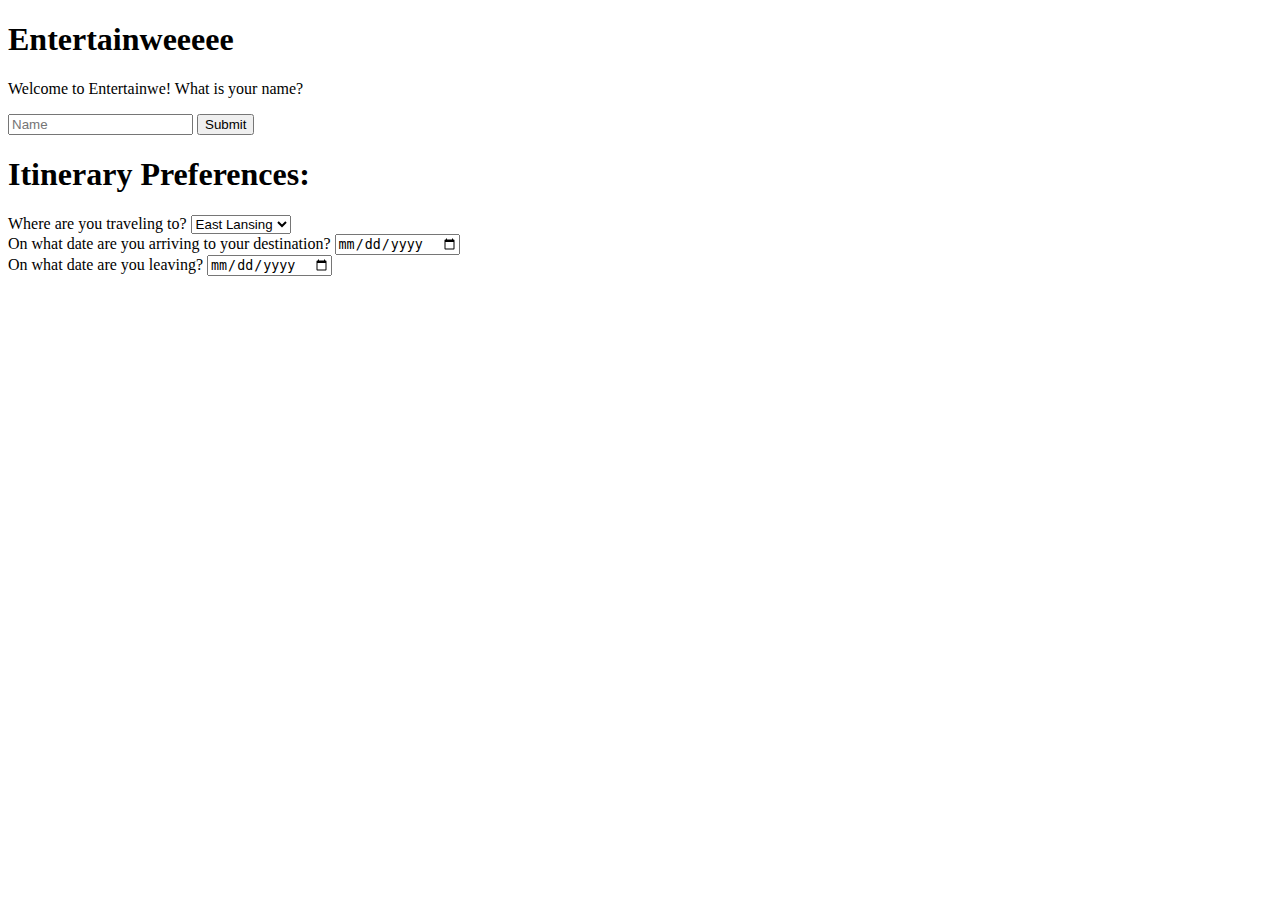
==== spartahackvii-main/index.html @ 10315155 "added to html" ====
<!DOCTYPE html>
<html lang="en">
<head>
    <meta charset="UTF-8">
    <meta http-equiv="X-UA-Compatible" content="IE=edge">
    <meta name="viewport" content="width=device-width, initial-scale=1.0">
    <title></title> <!--title of the tap -->
    <link rel="stylesheet" href="./style.css">  <!-- include the style.css file for the presentation-->
</head>
<body>
    <h1>Entertainweeeee</h1>    <!--header of the page-->
    <p>Welcome to Entertainwe! What is your name?</p>   <!--p stands for paragraph-->
    <form action = "index.html" method="GET">   <!--variables stored and will be use in app.js???-->
        <input type="text" name="name" placeholder="Name">
        <button type="submit">Submit</button>
    </form>
    
    <form action = "index.html" method="GET" id="preferences">  <!--variables stored and will be use in app.js???-->    
    <h1>Itinerary Preferences:</h1>

    <label for="location">Where are you traveling to?</label>
    <select id = "location">  
        <option> East Lansing </option>   
    </select>
    <br>

    <label for="begin_date">On what date are you arriving to your destination?</label>
    <input type="date" id="begin_date" name="begin_date" placeholder="Arrival Date">
    <br>

    <label for="end_date">On what date are you leaving?</label>
    <input type="date" id="end_date" name="end_date" placeholder="Departure Date">
    <br>

    </form>
</body>
</html>
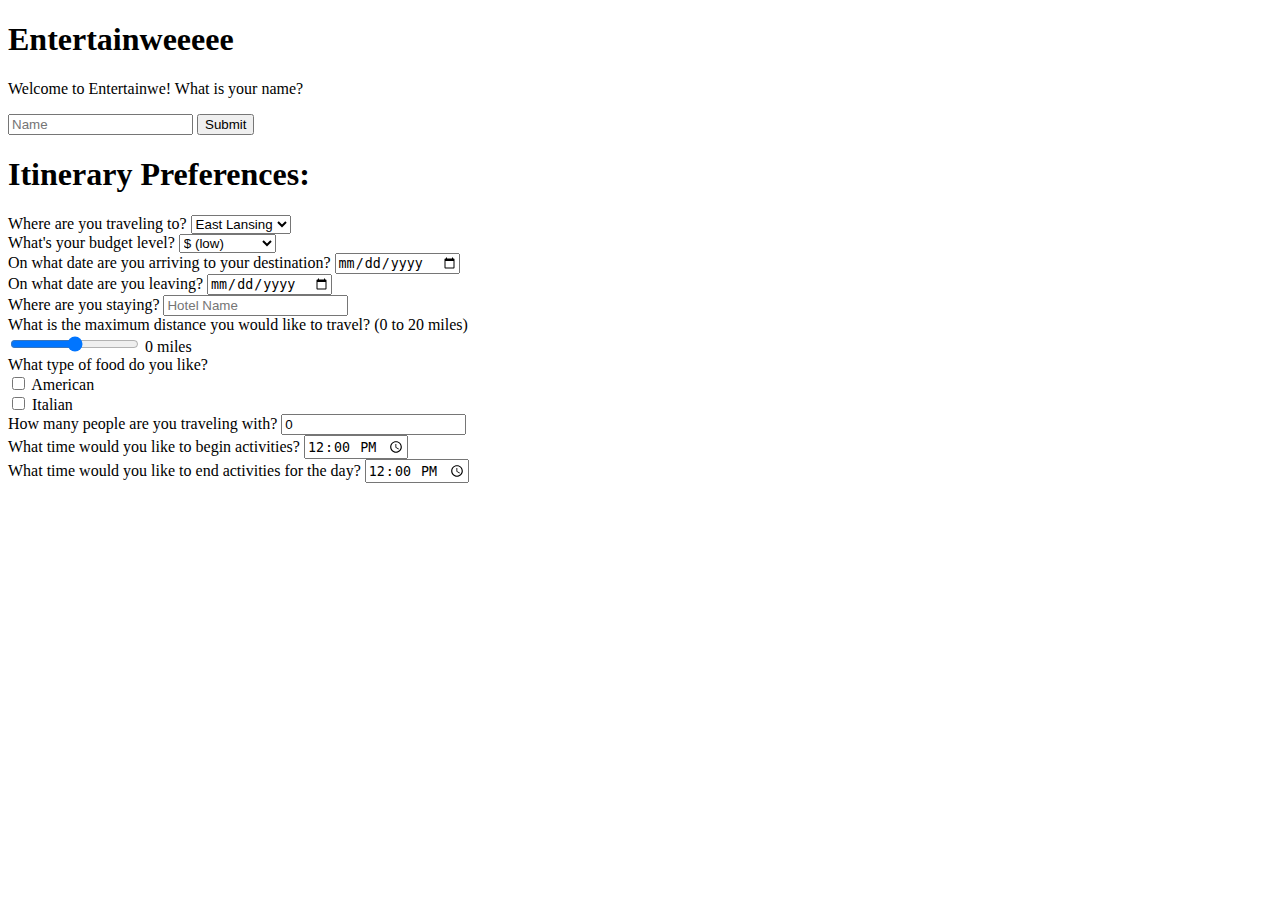
==== commit 5f8f6b43: "added to html" ====
--- a/spartahackvii-main/index.html
+++ b/spartahackvii-main/index.html
@@ -24,6 +24,14 @@
     </select>
     <br>
 
+    <label for="budget">What's your budget level?  </label>
+    <select id = "budget">  
+        <option> $ (low) </option> 
+        <option> $$ (medium) </option>
+        <option> $$$ (high) </option>        
+    </select>
+    <br>
+
     <label for="begin_date">On what date are you arriving to your destination?</label>
     <input type="date" id="begin_date" name="begin_date" placeholder="Arrival Date">
     <br>
@@ -32,6 +40,36 @@
     <input type="date" id="end_date" name="end_date" placeholder="Departure Date">
     <br>
 
+    <label for="hotel">Where are you staying?</label>
+    <input type="text" id="hotel" name="hotel" placeholder="Hotel Name">
+    <br>
+
+    <label for="radius">What is the maximum distance you would like to travel? (0 to 20 miles)</label>
+    <br>
+    <input type="range" min="0" max="20" step="5" value="10" class="slider" id="radius" oninput="this.nextElementSibling.value = this.value">
+    <output>0</output> miles
+    <br>
+
+    <label for="food">What type of food do you like?</label>
+    <br>
+    <input type="checkbox" id="food1" name="food1" value="American">
+    <label for="food1"> American </label><br>
+    <input type="checkbox" id="food2" name="food2" value="Italian">
+    <label for="food2"> Italian</label>
+    <br>
+
+    <label for="num_people">How many people are you traveling with?</label>
+    <input type="number" id="num_people" name="num+people" value="0" size="3" min="0">
+    <br>
+
+    <label for="begin_time">What time would you like to begin activities?</label>
+    <input type="time" id="begin_time" name="begin_time" value="12:00">
+    <br>
+
+    <label for="end_time">What time would you like to end activities for the day?</label>
+    <input type="time" id="end_time" name="end_time" value="12:00">
+    <br>
+
     </form>
 </body>
 </html>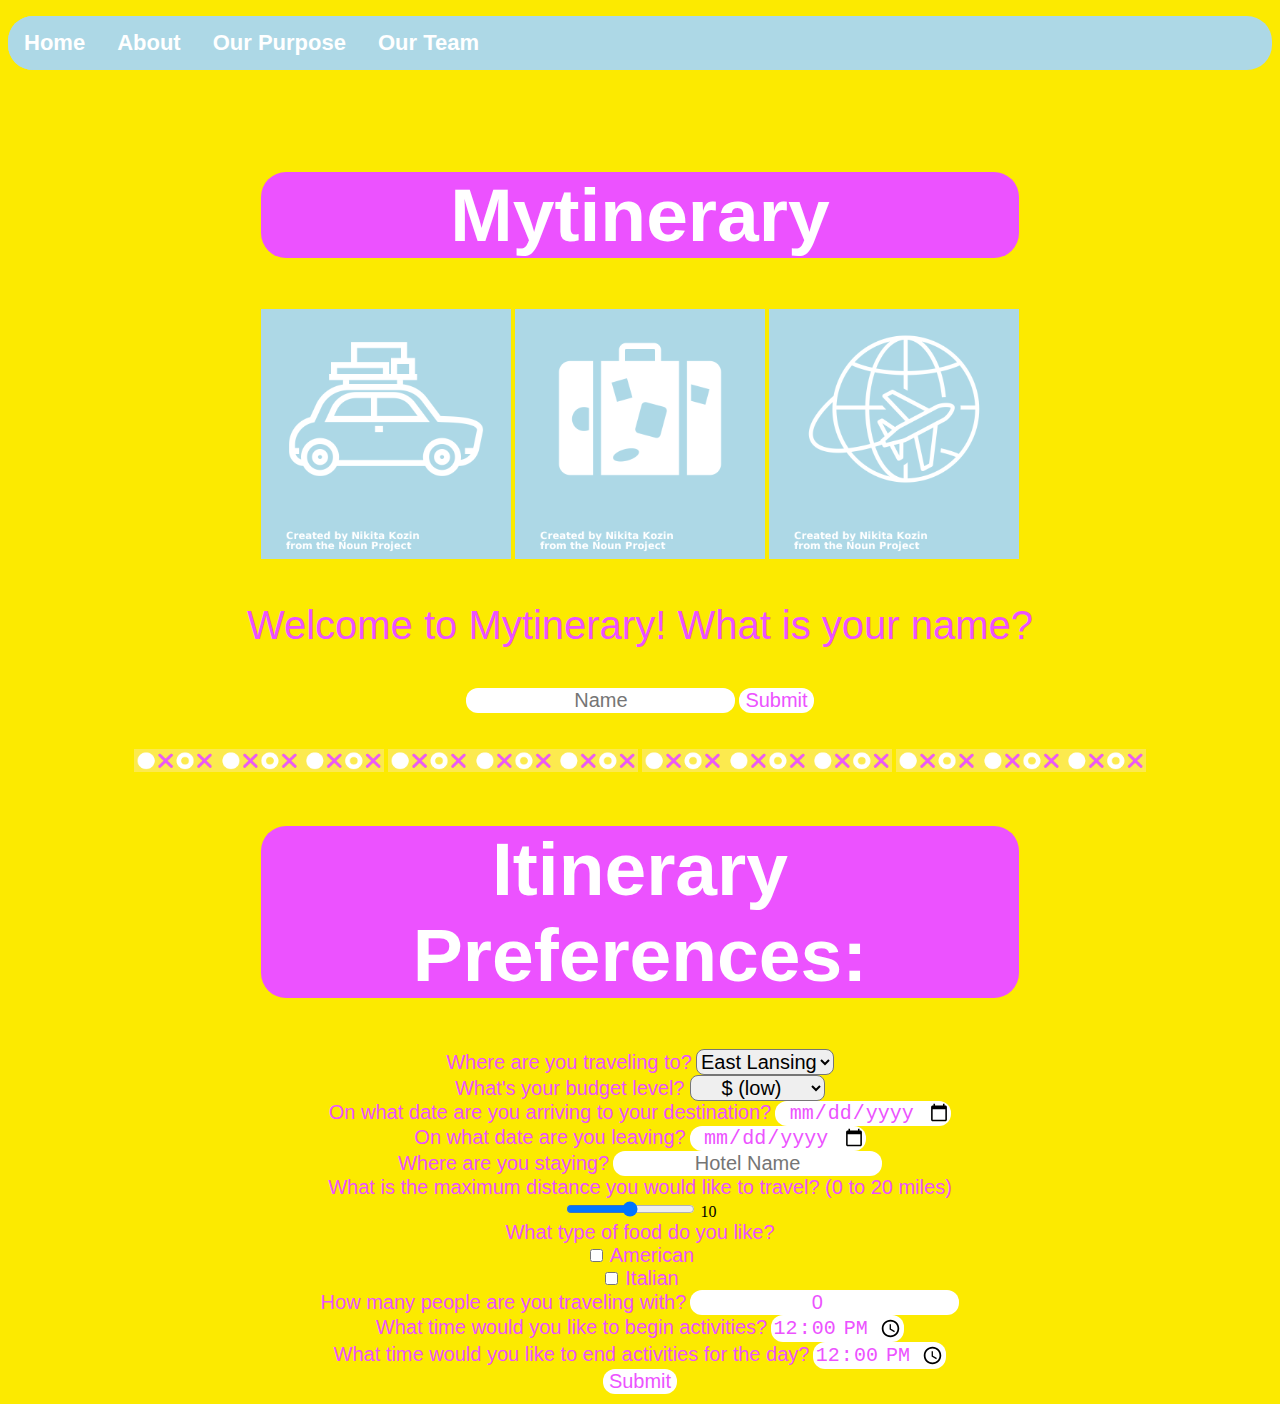
==== commit 0992b5b6: "added other html pages" ====
--- a/spartahackvii-main/index.html
+++ b/spartahackvii-main/index.html
@@ -8,12 +8,36 @@
     <link rel="stylesheet" href="./style.css">  <!-- include the style.css file for the presentation-->
 </head>
 <body>
-    <h1>Entertainweeeee</h1>    <!--header of the page-->
-    <p>Welcome to Entertainwe! What is your name?</p>   <!--p stands for paragraph-->
+    <ul>
+        <li><a class="active" href="index.html">Home</a></li>
+        <li><a href="about.html">About</a></li>
+        <li><a href="#purpose">Our Purpose</a></li>
+        <li><a href="#team">Our Team</a></li>
+    </ul>
+    <br>
+    <br>
+    <h1>Mytinerary</h1>    <!--header of the page-->
+    <img src="0travel_icon.png" alt="Travel Icon">
+    <img src="travel_icon0.png" alt="Travel Icon">
+    <img src="travel_icon.png" alt="Travel Icon">
+    <p>Welcome to Mytinerary! What is your name?</p>   <!--p stands for paragraph-->
     <form action = "index.html" method="GET">   <!--variables stored and will be use in app.js???-->
         <input type="text" name="name" placeholder="Name">
         <button type="submit">Submit</button>
     </form>
+
+    <br>
+
+    <br>
+
+    <div class="CanvaDesign">
+        <img src="design.png" alt="Canva Design">
+        <img src="design.png" alt="Canva Design">
+        <img src="design.png" alt="Canva Design">
+        <img src="design.png" alt="Canva Design">
+    </div>
+
+    
     
     <form action = "index.html" method="GET" id="preferences">  <!--variables stored and will be use in app.js???-->    
     <h1>Itinerary Preferences:</h1>
@@ -32,44 +56,44 @@
     </select>
     <br>
 
-    <label for="begin_date">On what date are you arriving to your destination?</label>
-    <input type="date" id="begin_date" name="begin_date" placeholder="Arrival Date">
+        <label for="begin_date">On what date are you arriving to your destination?</label>
+        <input type="date" id="begin_date" name="begin_date" placeholder="Arrival Date">
     <br>
 
-    <label for="end_date">On what date are you leaving?</label>
-    <input type="date" id="end_date" name="end_date" placeholder="Departure Date">
+        <label for="end_date">On what date are you leaving?</label>
+        <input type="date" id="end_date" name="end_date" placeholder="Departure Date">
     <br>
 
-    <label for="hotel">Where are you staying?</label>
-    <input type="text" id="hotel" name="hotel" placeholder="Hotel Name">
+        <label for="hotel">Where are you staying?</label>
+        <input type="text" id="hotel" name="hotel" placeholder="Hotel Name">
     <br>
 
-    <label for="radius">What is the maximum distance you would like to travel? (0 to 20 miles)</label>
+        <label for="radius">What is the maximum distance you would like to travel? (0 to 20 miles)</label>
     <br>
-    <input type="range" min="0" max="20" step="5" value="10" class="slider" id="radius" oninput="this.nextElementSibling.value = this.value">
-    <output>0</output> miles
+        <input type="range" min="0" max="20" step="5" value="10" class="slider" id="radius" oninput="this.nextElementSibling.value = this.value">
+        <output>10</output> 
     <br>
 
-    <label for="food">What type of food do you like?</label>
+        <label for="food">What type of food do you like?</label>
     <br>
-    <input type="checkbox" id="food1" name="food1" value="American">
-    <label for="food1"> American </label><br>
-    <input type="checkbox" id="food2" name="food2" value="Italian">
-    <label for="food2"> Italian</label>
+        <input type="checkbox" id="food1" name="food1" value="American">
+        <label for="food1"> American </label><br>
+        <input type="checkbox" id="food2" name="food2" value="Italian">
+        <label for="food2"> Italian</label>
     <br>
 
-    <label for="num_people">How many people are you traveling with?</label>
-    <input type="number" id="num_people" name="num+people" value="0" size="3" min="0">
+        <label for="num_people">How many people are you traveling with?</label>
+        <input type="number" id="num_people" name="num+people" value="0" size="3" min="0">
     <br>
 
-    <label for="begin_time">What time would you like to begin activities?</label>
-    <input type="time" id="begin_time" name="begin_time" value="12:00">
+        <label for="begin_time">What time would you like to begin activities?</label>
+        <input type="time" id="begin_time" name="begin_time" value="12:00">
     <br>
 
-    <label for="end_time">What time would you like to end activities for the day?</label>
-    <input type="time" id="end_time" name="end_time" value="12:00">
+        <label for="end_time">What time would you like to end activities for the day?</label>
+        <input type="time" id="end_time" name="end_time" value="12:00">
     <br>
-
+        <input type="submit" value="Submit">
     </form>
 </body>
 </html>--- a/spartahackvii-main/style.css
+++ b/spartahackvii-main/style.css
@@ -0,0 +1,102 @@
+ul {
+    list-style-type: none;
+    margin: 3;
+    padding: 0;
+    overflow: hidden;
+    background-color: #add8e6;
+    border-radius: 25px;
+  }
+
+  li {
+    float: left;
+  }
+
+  li a {
+    display: block;
+    font-weight: bold; 
+    font-size: 22px;
+    font-family: Arial, Helvetica, sans-serif;
+    color: white;
+    text-align: center;
+    padding: 14px 16px;
+    text-decoration: none;
+  }
+
+  li a:hover:not(.active) {
+    background-color: #add8e6;
+  }
+
+  .active {
+    background-color: #add8e6;
+
+  }
+
+  body{
+    background-color: #fcea00;
+    text-align: center;
+}
+h1{
+    font-family: Arial, Helvetica, sans-serif;
+    background-color: #ec52ff;
+    background-size: contain;
+    color: white;
+    max-width: 60%;
+    border-radius: 25px;
+    margin-left: 20%;
+    font-size: 75px;
+}
+p{
+    font-family: Arial, Helvetica, sans-serif;
+    font-size: 40px;
+    color: #ec52ff;
+}
+
+button{
+    border-radius: 12px;
+    color: #ec52ff;
+    background-color: white;
+    border:rosybrown;
+    font-size: 20px;
+}
+
+input{
+    border-radius: 12px;
+    text-align: center;
+    font-size: 20px;
+    color: #ec52ff;
+    border:rosybrown;
+    background-color: white;
+    /*#FA26A0*/
+}
+
+label{
+    border-radius: 8px;
+    text-align: center;
+    font-size: 20px;
+    color: #ec52ff;
+    font-family: Arial, Helvetica, sans-serif;
+}
+
+select{
+    font-family: Arial, Helvetica, sans-serif;
+    border-radius: 8px;
+    text-align: center;
+    color: $ec52ff;
+    font-size: 20px;
+}
+
+img{
+  width: 250px;
+  filter: invert();
+  background-color: #522719;
+}
+
+.CanvaDesign{
+  margin:0px;
+  filter: invert();
+}
+
+
+
+
+
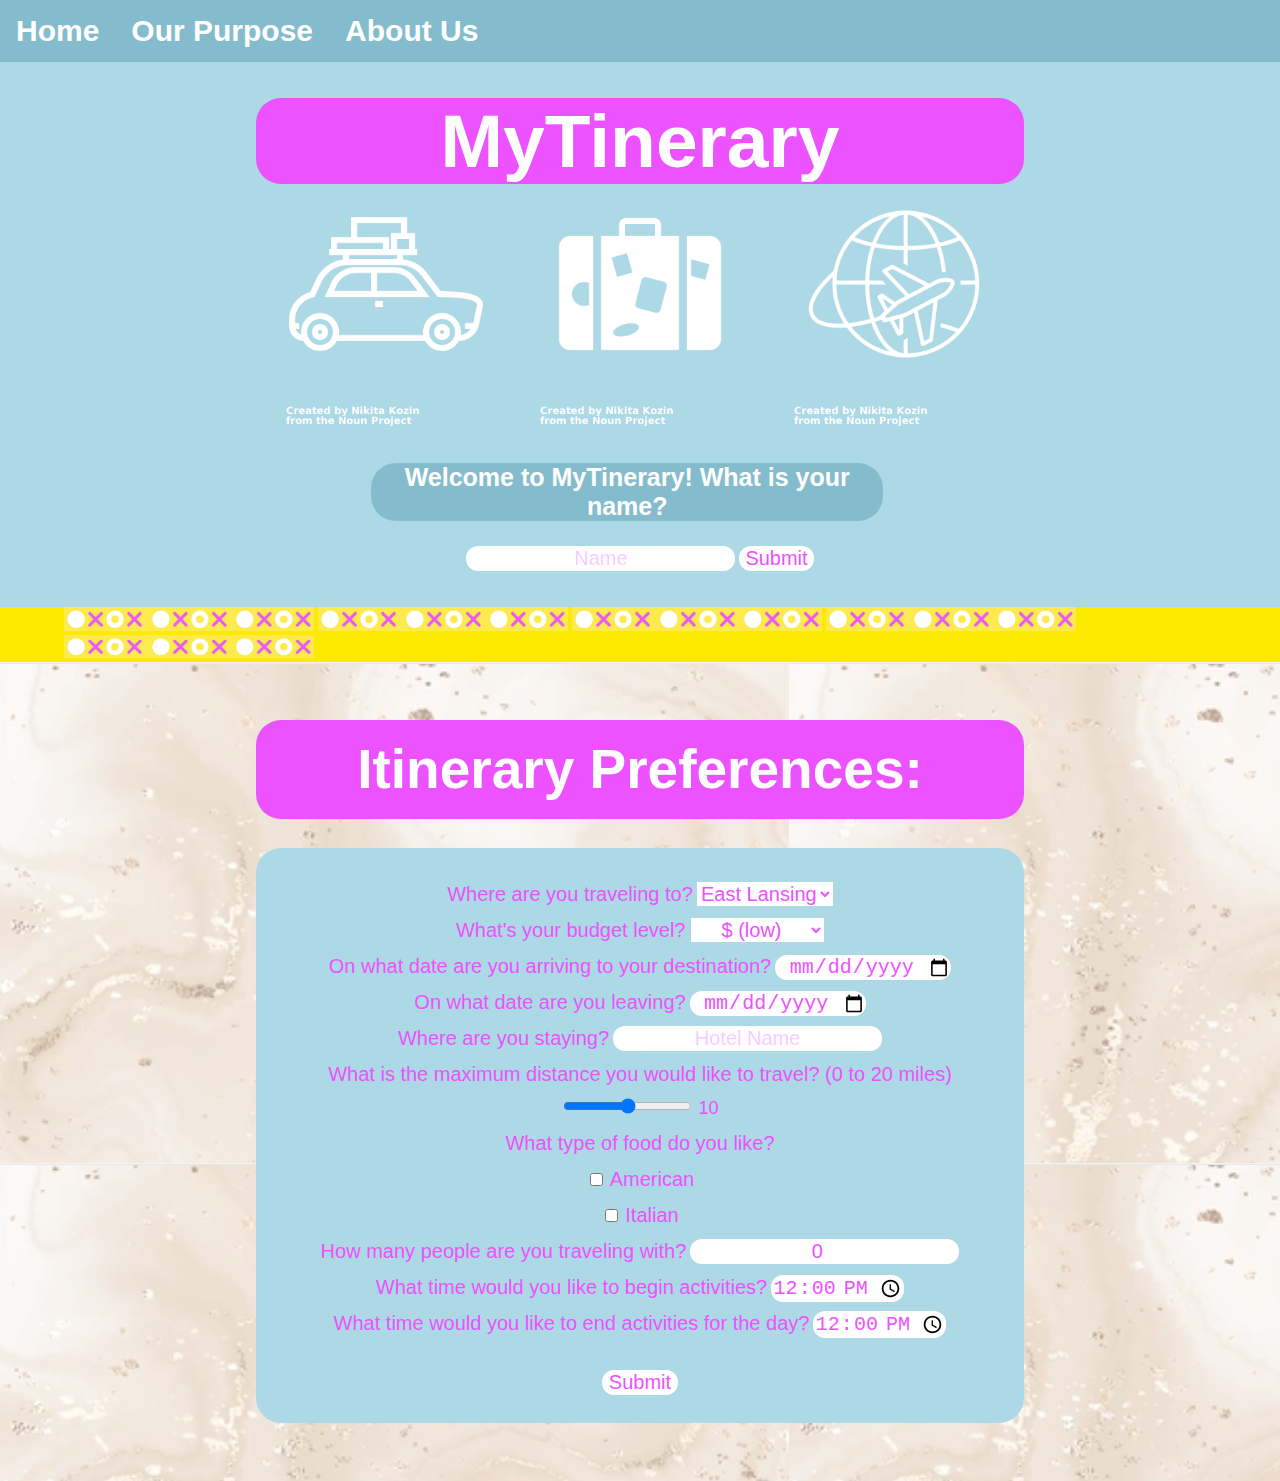
==== commit 737cb998: "added to about.html and purpose.html" ====
--- a/spartahackvii-main/index.html
+++ b/spartahackvii-main/index.html
@@ -8,92 +8,113 @@
     <link rel="stylesheet" href="./style.css">  <!-- include the style.css file for the presentation-->
 </head>
 <body>
-    <ul>
-        <li><a class="active" href="index.html">Home</a></li>
-        <li><a href="about.html">About</a></li>
-        <li><a href="#purpose">Our Purpose</a></li>
-        <li><a href="#team">Our Team</a></li>
-    </ul>
-    <br>
-    <br>
-    <h1>Mytinerary</h1>    <!--header of the page-->
-    <img src="0travel_icon.png" alt="Travel Icon">
-    <img src="travel_icon0.png" alt="Travel Icon">
-    <img src="travel_icon.png" alt="Travel Icon">
-    <p>Welcome to Mytinerary! What is your name?</p>   <!--p stands for paragraph-->
-    <form action = "index.html" method="GET">   <!--variables stored and will be use in app.js???-->
-        <input type="text" name="name" placeholder="Name">
-        <button type="submit">Submit</button>
-    </form>
+    <div class="background1">
+        <ul>
+            <li><a class="active" href="index.html">Home</a></li>
+            <li><a href="purpose.html">Our Purpose</a></li>
+            <li><a href="about.html">About Us</a></li>
+            <li><a href="itinerary.html"  style="visibility:hidden">Itinerary</a></li>
+        </ul>
+        <br>
+        <br>
+        <h1>MyTinerary</h1>    <!--header of the page-->
+        <img src="0travel_icon.png" alt="Travel Icon">
+        <img src="travel_icon0.png" alt="Travel Icon">
+        <img src="travel_icon.png" alt="Travel Icon">
+        <p>Welcome to MyTinerary! What is your name?</p>   <!--p stands for paragraph-->
+        <form action = "index.html" method="GET">   <!--variables stored and will be use in app.js???-->
+            <input type="text" name="name" placeholder="Name">
+            <button type="submit">Submit</button>
+        </form>
 
-    <br>
-
-    <br>
-
-    <div class="CanvaDesign">
-        <img src="design.png" alt="Canva Design">
-        <img src="design.png" alt="Canva Design">
-        <img src="design.png" alt="Canva Design">
-        <img src="design.png" alt="Canva Design">
+        <br>
+        <br>
     </div>
+    <div class = "Canva2">
+        <div class="CanvaDesign">
+            <img src="design.png" alt="Canva Design">
+            <img src="design.png" alt="Canva Design">
+            <img src="design.png" alt="Canva Design">
+            <img src="design.png" alt="Canva Design">
+            <img src="design.png" alt="Canva Design">
+        </div>
+    </div>
+    
 
     
+    <div class="background2">
+        <br>
+        <br>
+
+        <form action = "index.html" method="GET" id="preferences">  <!--variables stored and will be use in app.js???-->    
+        <h2>Itinerary Preferences:</h2>
+        <br>
+        
+        <div class="textbox">
+            <br>
+            <label for="location">Where are you traveling to?</label>
+            <select id = "location">  
+                <option> East Lansing </option>   
+            </select>
+            <br>
+
+            <label for="budget">What's your budget level?  </label>
+            <select id = "budget">  
+                <option> $ (low) </option> 
+                <option> $$ (medium) </option>
+                <option> $$$ (high) </option>        
+            </select>
+            <br>
+
+                <label for="begin_date">On what date are you arriving to your destination?</label>
+                <input type="date" id="begin_date" name="begin_date" placeholder="Arrival Date">
+            <br>
+
+                <label for="end_date">On what date are you leaving?</label>
+                <input type="date" id="end_date" name="end_date" placeholder="Departure Date">
+            <br>
+
+                <label for="hotel">Where are you staying?</label>
+                <!-- how to make this input pink -->
+                <input type="text" id="hotel" name="hotel" placeholder="Hotel Name">
+            <br>
+
+                <label for="radius">What is the maximum distance you would like to travel? (0 to 20 miles)</label>
+            <br>
+                <input type="range" min="0" max="20" step="5" value="10" class="slider" id="radius" oninput="this.nextElementSibling.value = this.value">
+                <output>10</output> 
+            <br>
+
+                <label for="food">What type of food do you like?</label>
+            <br>
+                <input type="checkbox" id="food1" name="food1" value="American">
+                <label for="food1"> American </label><br>
+                <input type="checkbox" id="food2" name="food2" value="Italian">
+                <label for="food2"> Italian</label>
+            <br>
+
+                <label for="num_people">How many people are you traveling with?</label>
+                <input type="number" id="num_people" name="num+people" value="0" size="3" min="0">
+            <br>
+
+                <label for="begin_time">What time would you like to begin activities?</label>
+                <input type="time" id="begin_time" name="begin_time" value="12:00">
+            <br>
+
+                <label for="end_time">What time would you like to end activities for the day?</label>
+                <input type="time" id="end_time" name="end_time" value="12:00">
+            <br>
+            <br>
+                <div class="submit_itin">
+                    <input type="submit" value="Submit">
+                </div>
+            <br>
     
-    <form action = "index.html" method="GET" id="preferences">  <!--variables stored and will be use in app.js???-->    
-    <h1>Itinerary Preferences:</h1>
-
-    <label for="location">Where are you traveling to?</label>
-    <select id = "location">  
-        <option> East Lansing </option>   
-    </select>
-    <br>
-
-    <label for="budget">What's your budget level?  </label>
-    <select id = "budget">  
-        <option> $ (low) </option> 
-        <option> $$ (medium) </option>
-        <option> $$$ (high) </option>        
-    </select>
-    <br>
-
-        <label for="begin_date">On what date are you arriving to your destination?</label>
-        <input type="date" id="begin_date" name="begin_date" placeholder="Arrival Date">
-    <br>
-
-        <label for="end_date">On what date are you leaving?</label>
-        <input type="date" id="end_date" name="end_date" placeholder="Departure Date">
-    <br>
-
-        <label for="hotel">Where are you staying?</label>
-        <input type="text" id="hotel" name="hotel" placeholder="Hotel Name">
-    <br>
-
-        <label for="radius">What is the maximum distance you would like to travel? (0 to 20 miles)</label>
-    <br>
-        <input type="range" min="0" max="20" step="5" value="10" class="slider" id="radius" oninput="this.nextElementSibling.value = this.value">
-        <output>10</output> 
-    <br>
-
-        <label for="food">What type of food do you like?</label>
-    <br>
-        <input type="checkbox" id="food1" name="food1" value="American">
-        <label for="food1"> American </label><br>
-        <input type="checkbox" id="food2" name="food2" value="Italian">
-        <label for="food2"> Italian</label>
-    <br>
-
-        <label for="num_people">How many people are you traveling with?</label>
-        <input type="number" id="num_people" name="num+people" value="0" size="3" min="0">
-    <br>
-
-        <label for="begin_time">What time would you like to begin activities?</label>
-        <input type="time" id="begin_time" name="begin_time" value="12:00">
-    <br>
-
-        <label for="end_time">What time would you like to end activities for the day?</label>
-        <input type="time" id="end_time" name="end_time" value="12:00">
-    <br>
-        <input type="submit" value="Submit">
-    </form>
+            </form>
+            
+        </div>
+        <br>
+        <br>
+    </div>
 </body>
 </html>--- a/spartahackvii-main/style.css
+++ b/spartahackvii-main/style.css
@@ -1,10 +1,10 @@
 ul {
     list-style-type: none;
-    margin: 3;
+    margin: 0;
     padding: 0;
     overflow: hidden;
-    background-color: #add8e6;
-    border-radius: 25px;
+    background-color: #85bccd;
+    /*border-radius: 25px;*/
   }
 
   li {
@@ -14,7 +14,7 @@
   li a {
     display: block;
     font-weight: bold; 
-    font-size: 22px;
+    font-size: 30px;
     font-family: Arial, Helvetica, sans-serif;
     color: white;
     text-align: center;
@@ -23,18 +23,46 @@
   }
 
   li a:hover:not(.active) {
-    background-color: #add8e6;
+    background-color: #85bccd;
+    /* BLUE: #add8e6;*/
   }
 
   .active {
-    background-color: #add8e6;
-
+    background-color: #85bccd;
+  }
+  html{
+    margin: 0;
   }
 
   body{
-    background-color: #fcea00;
-    text-align: center;
-}
+    background-color: white;
+    margin: 0;
+    background-position: center;
+}
+
+.background1{
+  background-color: #add8e6;
+  margin: 0;
+  text-align: center;
+}
+
+.background2{
+  margin: 0;
+  background-image: url("output-onlinepngtools.png");
+  line-height: 1.8;
+  /*url("bbb.png");*/
+}
+
+.textbox{
+  text-align: center !important;
+  align-self: stretch;
+  background-color: #add8e6;
+  margin-left: 20%;
+  max-width: 60%;
+  border-radius: 25px;
+}
+
+
 h1{
     font-family: Arial, Helvetica, sans-serif;
     background-color: #ec52ff;
@@ -42,13 +70,35 @@
     color: white;
     max-width: 60%;
     border-radius: 25px;
+    margin: 0;
     margin-left: 20%;
+    text-align: center;
     font-size: 75px;
 }
+
+h2{
+  font-family: Arial, Helvetica, sans-serif;
+  background-color: #ec52ff;
+  background-size: contain;
+  color: white;
+  max-width: 60%;
+  border-radius: 25px;
+  margin: 0;
+  margin-left: 20%;
+  text-align: center;
+  font-size: 55px;
+}
+
 p{
     font-family: Arial, Helvetica, sans-serif;
-    font-size: 40px;
-    color: #ec52ff;
+    font-weight: bold;
+    font-size: 25px;
+    color: white;
+    background-size: contain;
+    background-color: #85bccd;
+    max-width: 40%;
+    border-radius: 25px;
+    margin-left: 29%;
 }
 
 button{
@@ -62,11 +112,43 @@
 input{
     border-radius: 12px;
     text-align: center;
-    font-size: 20px;
-    color: #ec52ff;
+    align-items: center !important;
+    font-size: 20px;
+    color: #ec52ff !important;
     border:rosybrown;
     background-color: white;
+    opacity: 1 !important;
     /*#FA26A0*/
+}
+
+.submit_itin{
+  border-radius: 12px;
+  text-align: center;
+  align-items: center !important;
+  font-size: 10px !important;
+  font-weight: bold;
+  color: #ec52ff !important;
+  border:rosybrown;
+  background-color: white;
+ 
+  margin-left: 45%;
+  max-width: 10%;
+}
+
+input[type=checkbox] {
+  align-items: right;
+  color: red !important;
+  bottom: 1px;
+}
+
+output{
+  border-radius: 12px;
+  font-family: Arial, Helvetica, sans-serif;
+  text-align: center;
+  font-size: 18px;
+  color: #ec52ff;
+  border:rosybrown;
+  /*#FA26A0*/
 }
 
 label{
@@ -75,28 +157,46 @@
     font-size: 20px;
     color: #ec52ff;
     font-family: Arial, Helvetica, sans-serif;
+    opacity: 1 !important;
 }
 
 select{
     font-family: Arial, Helvetica, sans-serif;
-    border-radius: 8px;
-    text-align: center;
-    color: $ec52ff;
-    font-size: 20px;
+    text-align: center;
+    color: #ec52ff;
+    background-color: white;
+    border:rosybrown;
+    font-size: 20px;
+}
+
+option{
+  font-family: Arial, Helvetica, sans-serif;
+  border-radius: 12px;
+  color: #ec52ff;
+  background-color: white;
+  border:rosybrown;
+  font-size: 20px;
 }
 
 img{
   width: 250px;
   filter: invert();
-  background-color: #522719;
+  /*background-color: #522719;*/
 }
 
 .CanvaDesign{
-  margin:0px;
+  margin:0;
+  background-color: #0315FF !important; 
+  margin-left: 5%;
+  /* YELLOW: #fcea00;*/
+}
+
+.Canva2{
+  background-color: #0315FF !important; 
   filter: invert();
 }
 
-
-
-
-
+::placeholder { /* Chrome, Firefox, Opera, Safari 10.1+ */
+  color: #ec52ff;
+  opacity: 0.3;
+}